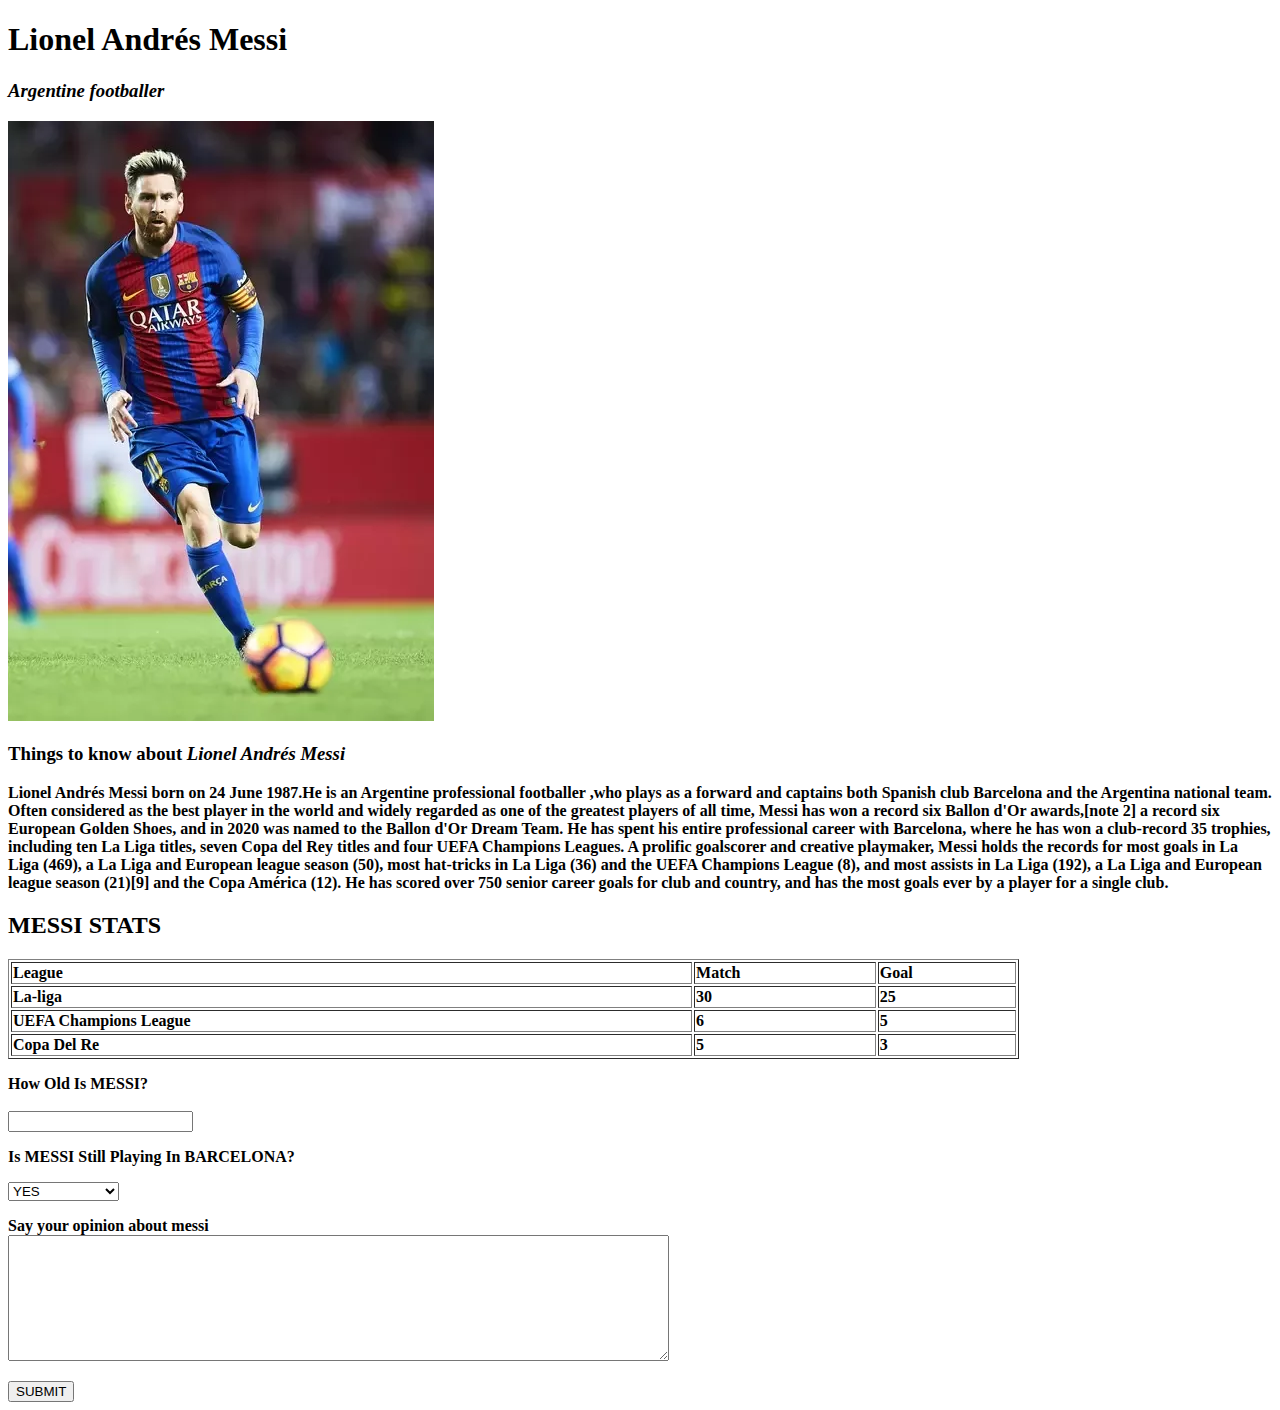
==== new.2.html @ 8bef6435 "Add files via upload" ====
<!DOCTYPE html>
<html>
 <head>
    <title>Lionel Andrés Messi</title>
	<link rel="stylesheet" href="css/style1.css">
 </head>
<body> 
<b>
<div id="heading">
<h1><b>Lionel Andrés Messi</b></h1>
<h3><i>Argentine footballer</i></h3>
</div>
<div id="about-messi">
<div class="image1">
     <img src="messi.jpg" alt="Loading...">
	 </div>
	 <div class="id"> 
	 <h3>Things to know about <i><b>Lionel Andrés Messi</i></b>  </h3
	 <p>Lionel Andrés Messi born on 24 June 1987.He is an Argentine professional footballer ,who plays as a forward and captains both Spanish club Barcelona and the Argentina national team. Often considered as the best player in the world and widely regarded as one of the greatest players of all time, Messi has won a record six Ballon d'Or awards,[note 2] a record six European Golden Shoes, and in 2020 was named to the Ballon d'Or Dream Team. He has spent his entire professional career with Barcelona, where he has won a club-record 35 trophies, including ten La Liga titles, seven Copa del Rey titles and four UEFA Champions Leagues. A prolific goalscorer and creative playmaker, Messi holds the records for most goals in La Liga (469), a La Liga and European league season (50), most hat-tricks in La Liga (36) and the UEFA Champions League (8), and most assists in La Liga (192), a La Liga and European league season (21)[9] and the Copa América (12). He has scored over 750 senior career goals for club and country, and has the most goals ever by a player for a single club. </p>
	 </div>


<div class="MESSI-STATS" >
<table border="1" width="80%">

<h2>
MESSI STATS
</h2>
 
<tr> 
<td>League</td>
<td>Match</td>
<td>Goal</td>
</tr>

<tr>
<td>La-liga</td>
<td>30</td>
<td>25</td>
</tr>

<tr>
<td>UEFA Champions League </td>
<td>6</td>
<td>5</td>
</tr>

<tr>
<td>Copa Del Re</td>
<td>5</td>
<td>3</td>
</tr>

</table>
</div>
</div>
<form>
<p>How Old Is MESSI?<br><br><input type="text" name="messi's age "></p>
<p>Is MESSI Still Playing In BARCELONA?</p>
<select name="where messi is playing now?">
<option value="YES">YES</option>
<option value="NO">NO</option>
<option value="I DON't KNOW">I DON't KNOW</option>
</select>
<p>Say your opinion about messi<br><textarea rows="8"cols="80"></textarea></p>
<button Type="submit">SUBMIT</button>


</form>
</b>
</body>
</html>
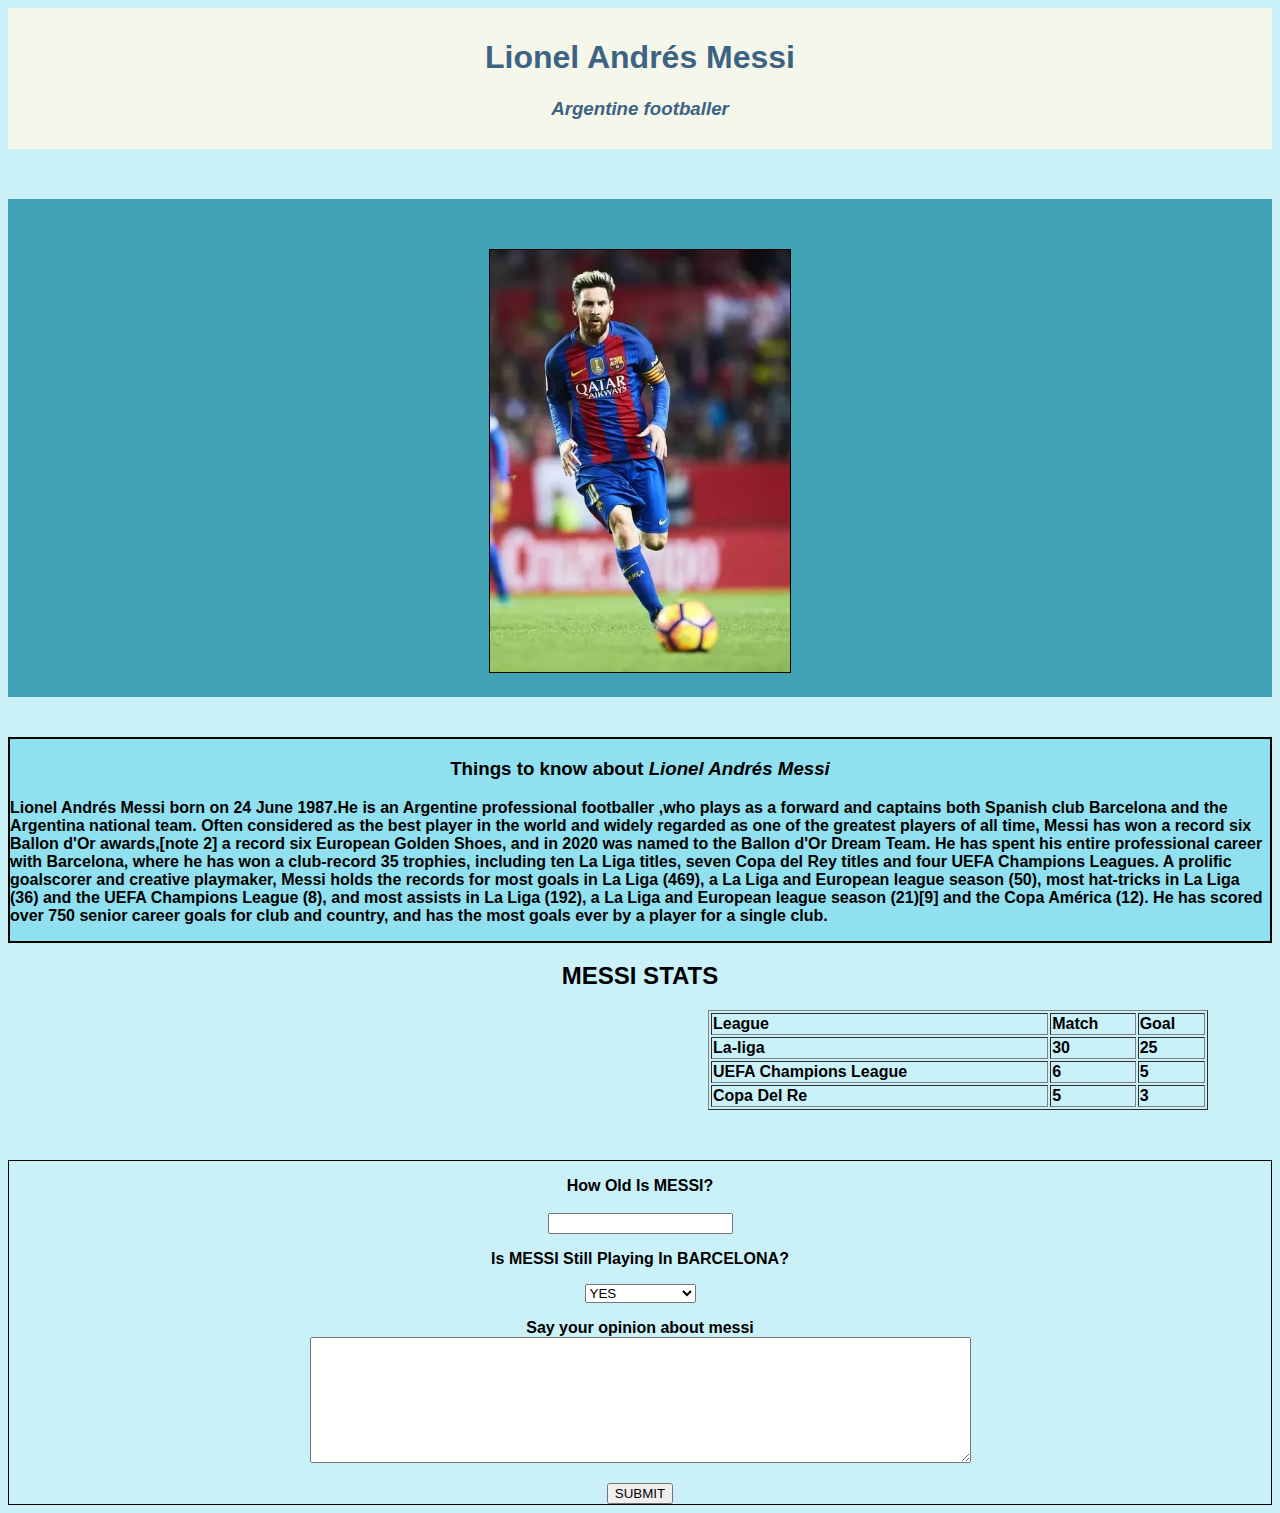
==== commit f7b851e9: "Update new.2.html" ====
--- a/new.2.html
+++ b/new.2.html
@@ -2,7 +2,7 @@
 <html>
  <head>
     <title>Lionel Andrés Messi</title>
-	<link rel="stylesheet" href="css/style1.css">
+	<link rel="stylesheet" href="style1.css">
  </head>
 <body> 
 <b>
@@ -69,4 +69,4 @@
 </form>
 </b>
 </body>
-</html>+</html>
--- a/style1.css
+++ b/style1.css
@@ -0,0 +1,58 @@
+body{
+	background:#caf0f8;
+	font-family:arial;
+}
+#heading~div{
+	margin-top: 50px;
+}
+#heading{
+	color:#3C6383;
+	background:#F6F7EB;
+	text-align:center;
+	font-family:arial, sans-serif;
+	padding:10px;
+}
+.image1{
+	text-align:center;
+	background:#42A2B5;
+}
+img{
+	width:300px;
+	height:auto;
+	border:1px solid black;
+	margin-top:50px;
+	margin-bottom:20px
+}
+.id{
+	font-family:arial, sans-serif;
+	border:2px solid black;
+	background:#90e0ef;
+	margin-top :40px;
+}
+.id>h3{
+	text-align:center;
+}
+
+.MESSI-STATS>table{
+	width:500px;
+	height:auto;
+	margin-left:700px;
+	margin-right:700px;
+}
+.MESSI-STATS>h2{
+	text-align:center;
+}
+.RONALDO-STATS>table{
+	width:500px;
+	height:auto;
+	margin-left:600px;
+	margin-right:700px;
+}
+.RONALDO-STATS>h2{
+	text-align:center;
+}
+form{
+	text-align:center;
+	border:1px solid black;
+	margin-top:50px;
+}